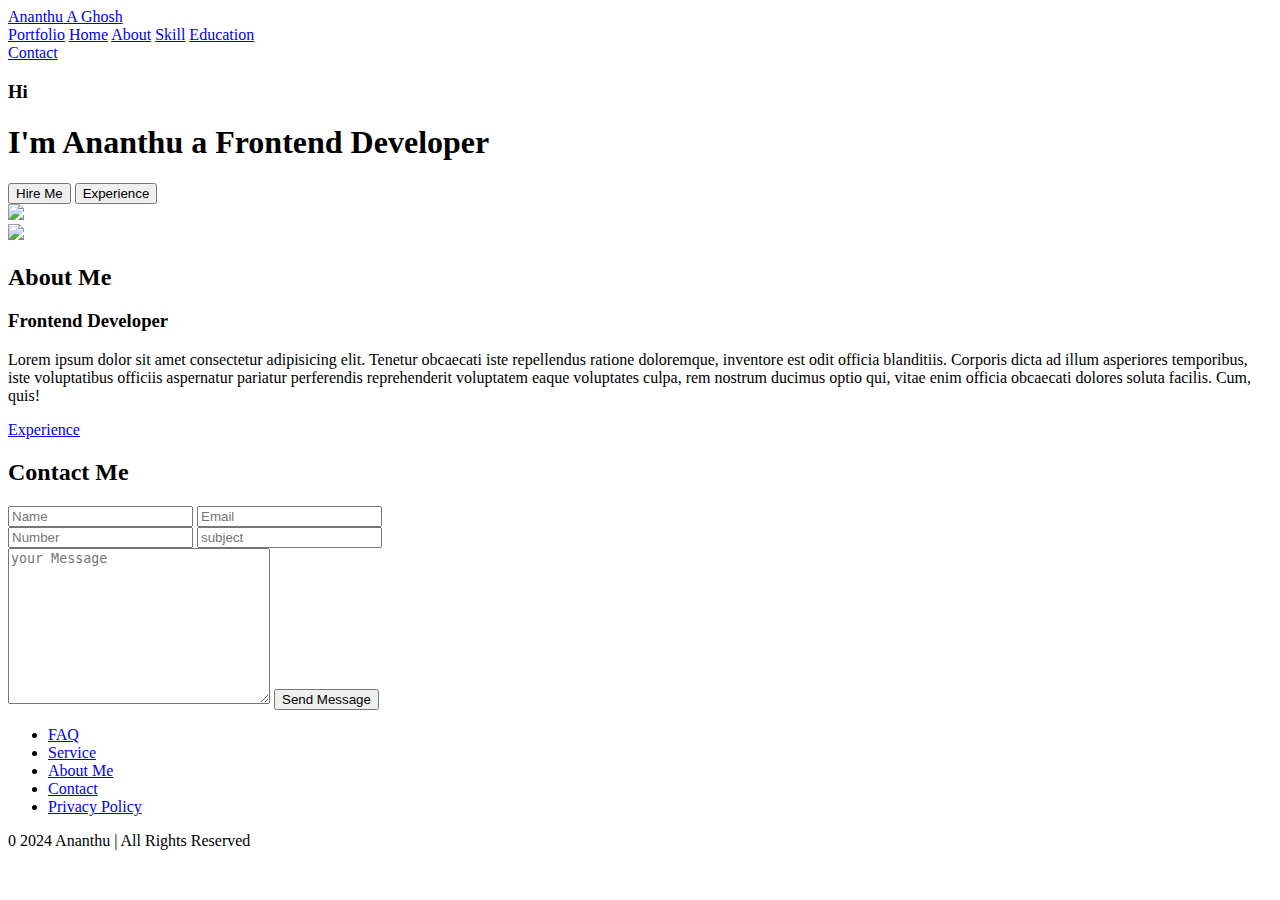
==== index.html @ 7c29a4a0 "Create index.html" ====
<!DOCTYPE html>
<html>
<head>
    <meta charset='utf-8'>
    <meta http-equiv='X-UA-Compatible' content='IE=edge'>
    <title>Page Title</title>
    <meta name='viewport' content='width=device-width, initial-scale=1'>
    <link rel='stylesheet' type='text/css' media='screen' href='style.css'>
    <link href='https://unpkg.com/boxicons@2.1.4/css/boxicons.min.css' rel='stylesheet'>
    <script src='main.js'></script>
</head>
<body>
    <header class="header">
        <a href="#" class="logo"><span>Ananthu</span> A Ghosh</a>

        <nav class="navbar">
            <a href="#" class="active">Portfolio</a>
            <a href="#" >Home</a>
            <a href="#" >About</a>
            <a href="#" >Skill</a>
            <a href="#">Education</a>
        </nav>
        <a href="#" class="contact">Contact</a>

    </header>
    <section class="home">
        <div class="home-content">
            <h3>Hi</h3>
            <h1>I'm <span>Ananthu</span> a Frontend Developer</h1>
            <div class="btn.box">
                <button class="btn-1">Hire Me</button>
                <button class="btn-2">Experience</button>
            </div>
        </div>
        <div class="img-box">
            <img src="ananthu.jpg">
        </div>
    </section>
    <section class="about">
        <div class="about-img"> 
            <img src="ananthu.jpg">

        </div>
        <div class="about-content">
            <h2 class="heading">About <span>Me</span></h2>
            <h3>Frontend <span>Developer</span></h3>
            <p>Lorem ipsum dolor sit amet consectetur adipisicing elit. Tenetur obcaecati iste repellendus ratione doloremque, inventore est odit officia blanditiis. Corporis dicta ad illum asperiores temporibus, iste voluptatibus officiis aspernatur pariatur perferendis reprehenderit voluptatem eaque voluptates culpa, rem nostrum ducimus optio qui, vitae enim officia obcaecati dolores soluta facilis. Cum, quis!</p>
            <a href="#" class="btn-2">Experience</a>
        </div>
    </section>
    <section class="contact-form">
        <h2 class="contact me">Contact <span>Me</span></h2>
        <form action="#">
            <div class="input-box">
                <input type="text" placeholder="Name">
                <input type="text"placeholder="Email">
            </div>
            <div class="input-box">
                <input type="number" placeholder="Number">
                <input type="text" placeholder="subject">
            </div>
            <textarea name=" " id="" cols="30" rows="10" placeholder="your Message"></textarea>
            <input  type="submit" class="btn-1" value="Send Message">
        </form>
    </section>
    <footer class="footer">
        <div class="social">
            <a href="#"></a>
            <a href="#"></a>
            <a href="#"></a>
            <a href="#"></a>
        </div>
        <ul class="list">
            <li>
                <a href="#">FAQ</a>
            </li>
            <li>
                <a href="#">Service</a>
            </li>
            <li>
                <a href="#">About Me</a>
            </li>
            <li>
                <a href="#">Contact</a>
            </li>
            <li>
                <a href="#">Privacy Policy</a>
            </li>
        </ul>
        <p class="copyright">0 2024 Ananthu | All Rights Reserved</p>
    </footer>
    
</body>
</html>
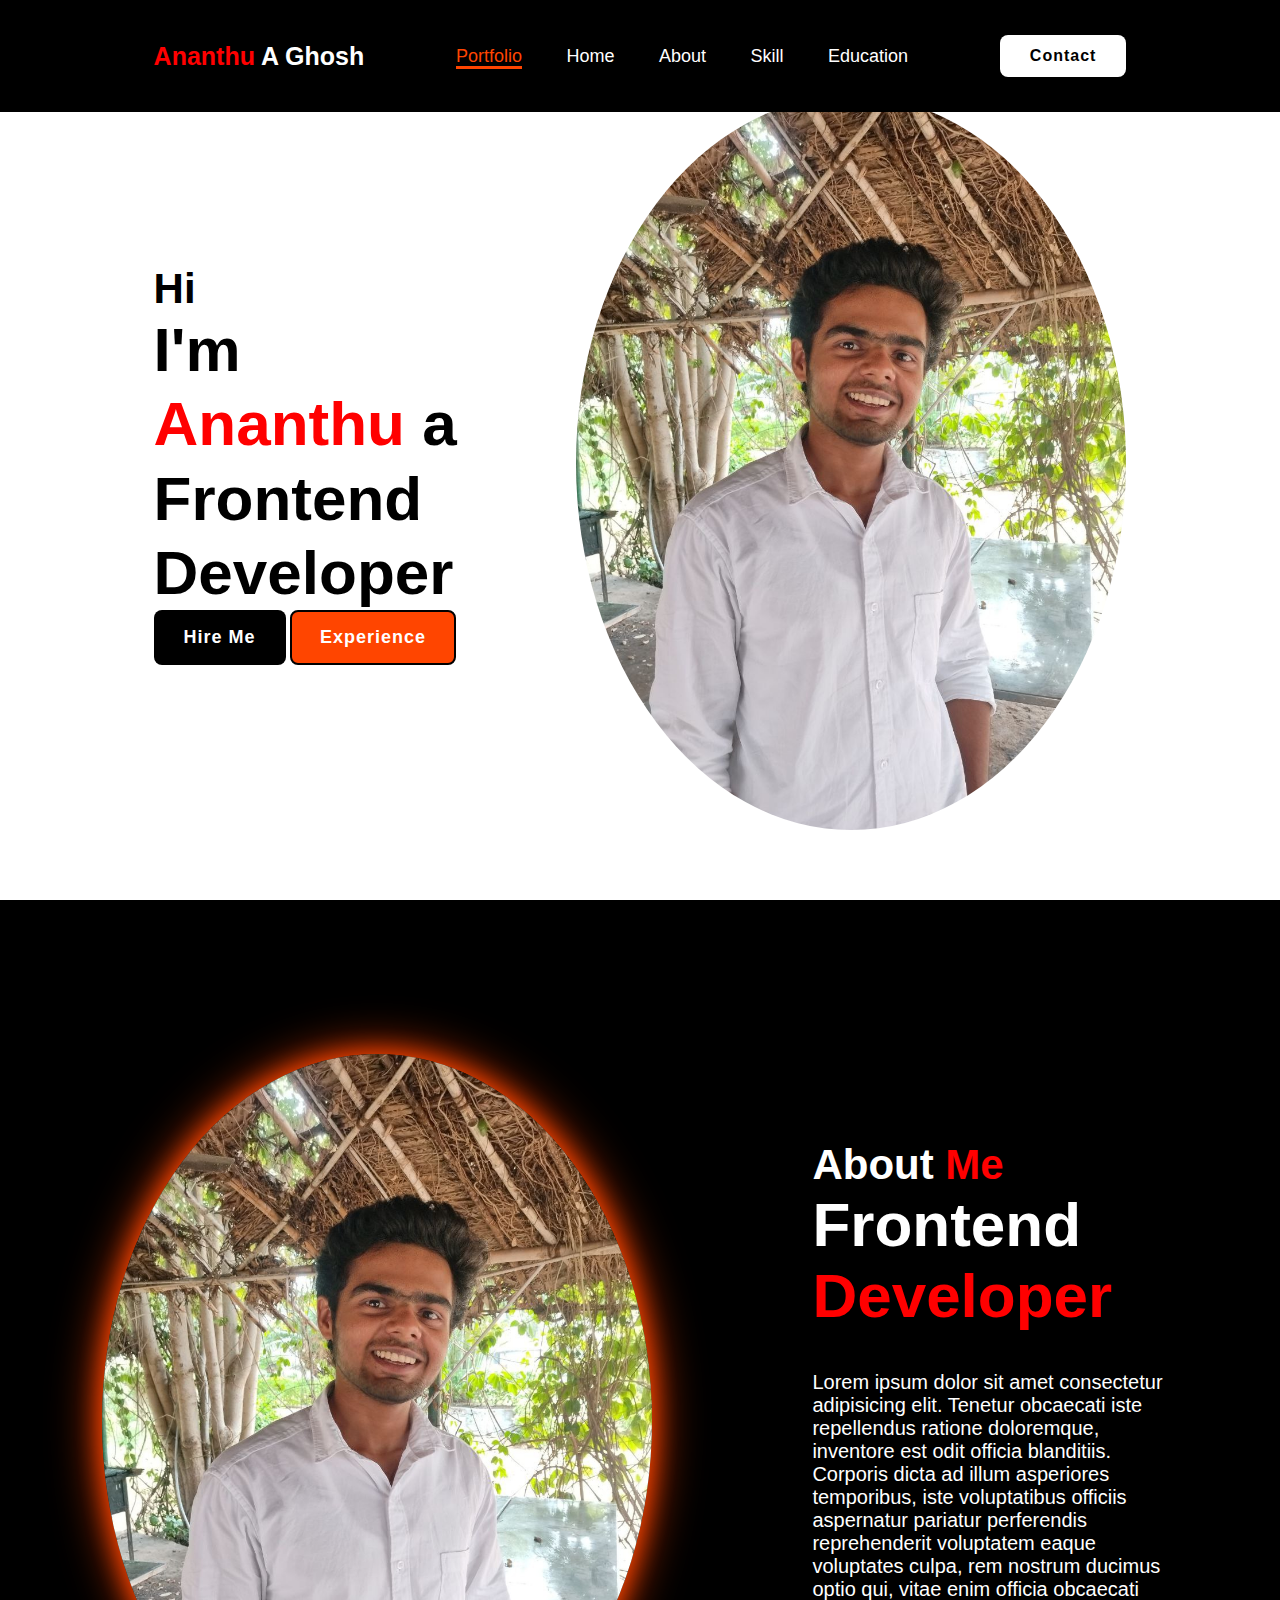
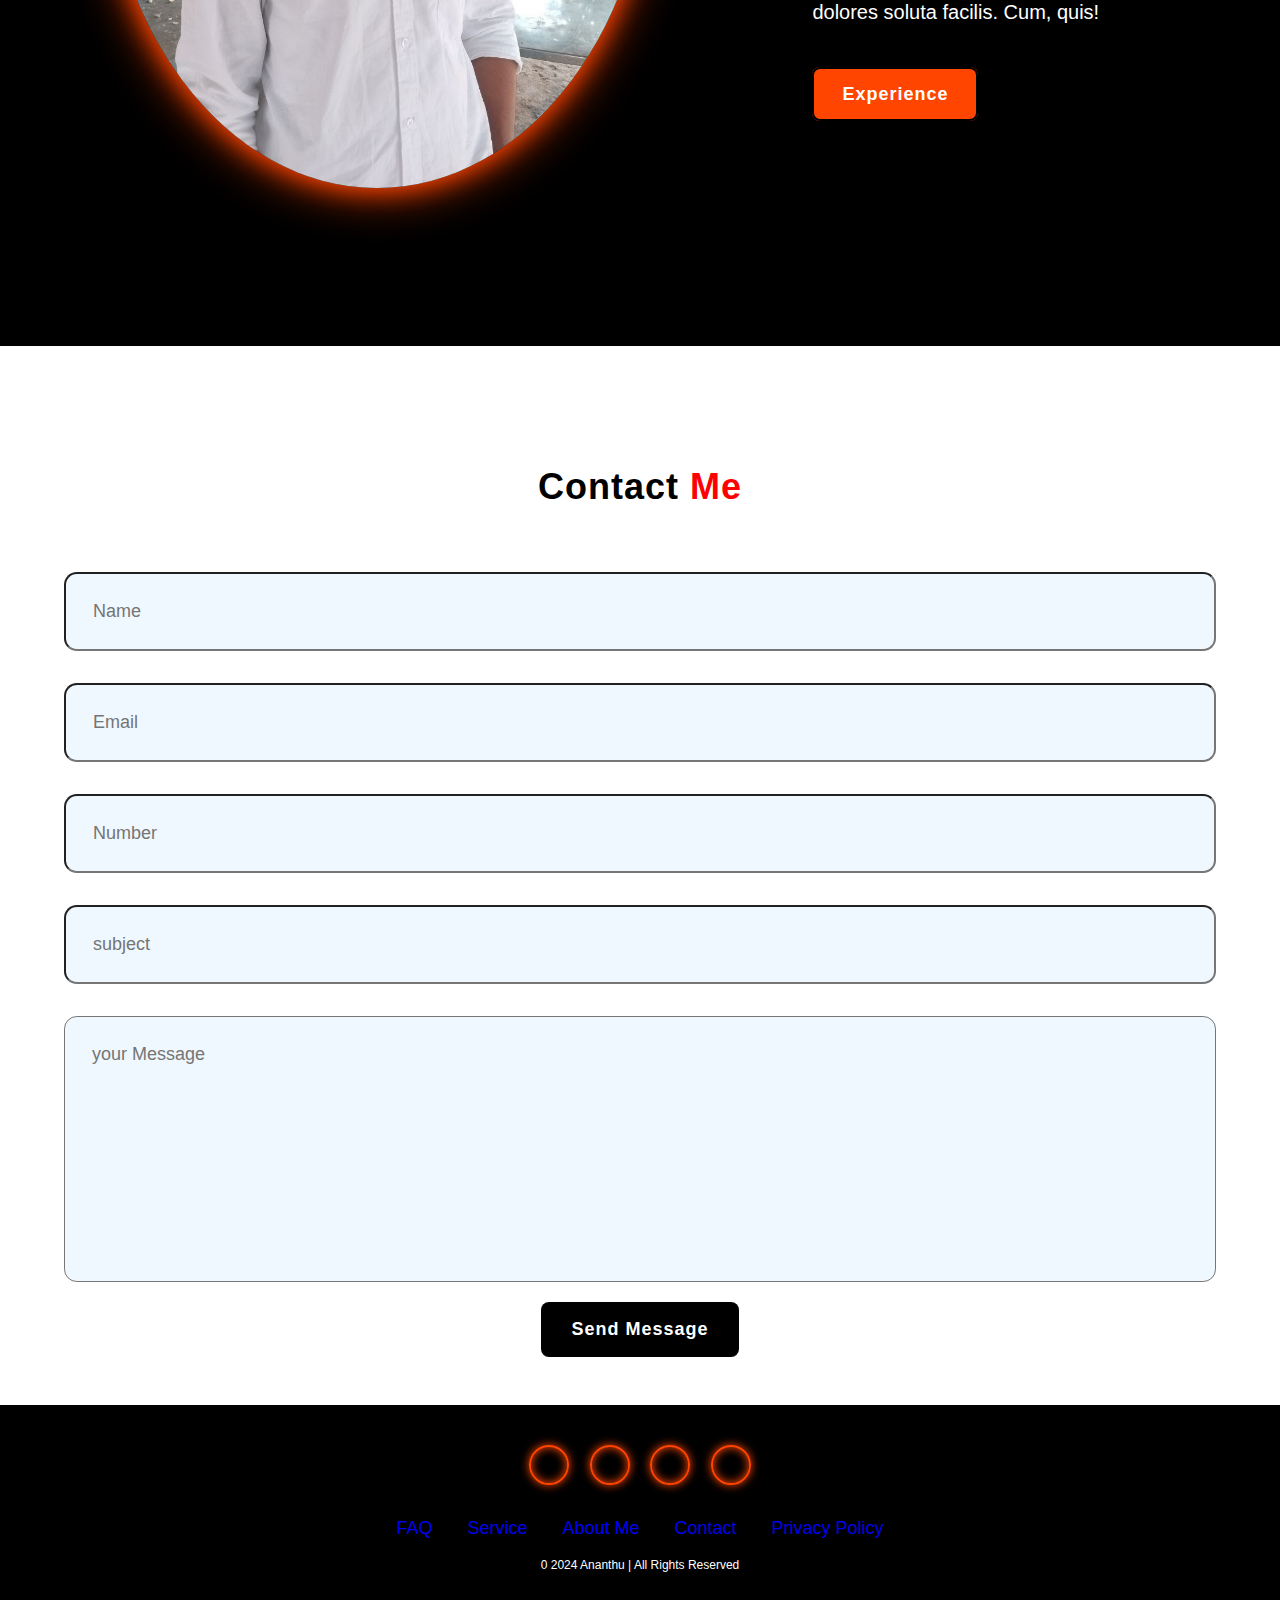
==== commit 33a18150: "Update index.html" ====
--- a/index.html
+++ b/index.html
@@ -3,7 +3,7 @@
 <head>
     <meta charset='utf-8'>
     <meta http-equiv='X-UA-Compatible' content='IE=edge'>
-    <title>Page Title</title>
+    <title>portfolio</title>
     <meta name='viewport' content='width=device-width, initial-scale=1'>
     <link rel='stylesheet' type='text/css' media='screen' href='style.css'>
     <link href='https://unpkg.com/boxicons@2.1.4/css/boxicons.min.css' rel='stylesheet'>
--- a/style.css
+++ b/style.css
@@ -0,0 +1,258 @@
+*{
+    margin:0;
+    padding:0;
+    box-sizing: border-box;
+    font-family:'poppins',sans-serif;
+    text-decoration: none;
+    list-style:none;
+}
+.header{
+    position:fixed;
+    top:0;
+    left:0;
+    width:100%;
+    padding:35px 12%;
+    background-color: black;
+    backdrop-filter:blur(10px);
+    display: flex;
+    justify-content: space-between;
+    align-items: center;
+    z-index: 100;
+} 
+.logo{
+    font-size: 25px;
+    color: white;
+    font-weight: 600;
+    transition: 0.3s ease ;
+}
+.logo:hover{
+    color:gray;
+    text-shadow: 0 0 25px gray,
+                 0 0 50px grey;
+    transform: scale(1.1);
+}
+span{
+    color:red;
+}
+.navbar a{
+    font-size: 18px;
+    color:white;
+    font-weight: 500;
+    margin: 0 20px;
+    border-bottom: 3px solid transparent;
+    transition: 0.3s ease;
+}
+.navbar a:hover,
+.navbar a.active{
+    color:orangered;
+    border-bottom: 3px solid orangered;
+
+}
+.contact{
+    padding:10px 28px;
+    background-color: white;
+    color:black;
+    border:2px solid transparent;
+    border-radius: 8px;
+    font-size: 16px;
+    letter-spacing: 1px;
+    letter-spacing: 1px;
+    font-weight:600;
+    transition: 0.3s ease;
+}
+.contact:hover{
+    background-color: navy;
+    box-shadow: 0 0 25 blue;
+    color:white;
+}
+.home{
+    width:100%;
+    min-height: 100vh;
+    background-color: white;
+    display: flex;
+    align-items: center;
+    gap:7em;
+    padding:30px 12% 0;
+}
+.home-content{
+    max-width:800px;
+
+}
+.home-content h3{
+    font-size:42px;
+}
+.home-content h1{
+    font-size:62px;
+    line-height:1.2;
+}
+.home-content p{
+    font-size: 18px;
+    margin: 25px 0 30px;
+}
+.btn-box{
+    width:345px;
+    display:flex;
+    gap:2em;
+}
+.btn-1{
+    padding:15px 28px;
+    background-color: black;
+    color:white;
+    border:2px solid transparent;
+    border-radius: 8px;
+    font-size:18px;
+    letter-spacing:1px;
+    font-weight:600;
+    transition:0.3s ease;
+    cursor: pointer;
+}
+.btn-1:hover{
+    background-color: white;
+    color:black;
+    border:2px solid black;
+}
+.btn-2{
+    padding: 15px 28px;
+    background-color: orangered;
+    color:white;
+    border:2px solid black;
+    border-radius: 8px;
+    font-size: 18px;
+    letter-spacing: 1px;
+    font-weight: 600;
+    transition: 0.3s ease;
+    cursor:pointer;
+}
+.btn-2:hover{
+    background-color: white;
+    color: orangered;
+}
+.img-box img{
+    border-radius:50%;
+    width:550px;
+}
+::-webkit-scrollbar{
+    width: 15px;
+}
+::-webkit-scrollbar-thumb{
+    background-color: orangered;
+}
+::-webkit-scrollbar-track{
+    background-color: black;
+    width: 50px;
+}
+.about{
+    display:flex;
+    justify-content: center;
+    align-items: center;
+    padding:12% 8%;
+    gap: 10em;
+    background: black;
+}
+.about-img img{
+position:relative;
+width:550px;
+box-shadow: 0 0 25px orangered,
+           0 0 50px orangered;
+border-radius:50%;
+}
+.about-content h2{
+    text-align:left;
+    color:white;
+    font-size:42px;
+}
+.about-content h3{
+    font-size: 62px;
+    color:white;
+}
+.about-content p{
+    color:white;
+    font-size: 20px;
+    margin:2em 0 3em;
+}
+.contact-form h2{
+    text-align: center;
+    margin-top: 3em;
+    margin-bottom: 1em;
+    font-size: 36px;
+}
+.contact-form form{
+    max-width: 5oem;
+    margin: 1rem auto;
+    text-align: center;
+    margin-bottom: 3em;
+}
+.contact-form form .input-box{
+    display: flex;
+    justify-content: center;
+    flex-wrap:wrap;
+}
+.contact-form form .input-box input,
+.contact-form form textarea{
+    width:90%;
+    padding: 1.5em;
+    font-size: 18px;
+    color: black;
+    background-color: aliceblue;
+    border-radius:  .8rem;
+    margin: 1rem 0;
+    resize: none;
+}
+.footer{
+    position: relative;
+    bottom: 0;
+    width:100%;
+    padding:40px 0;
+    background-color: black;
+}
+.footer .social{
+    text-align: center;
+    padding-bottom: 25px;
+    color: white;
+}
+.footer .social a{
+    font-size:24px;
+    color: white;
+    border:2px solid orangered;
+    width: 40px;
+    height: 40px;
+    line-height: 38px;
+    display: inline-block;
+    text-align: center;
+    border-radius: 50%;
+    margin: 0 8px;
+    box-shadow: inset 0 0 10px orangered , 0 0 10px orangered;
+    transition: 0.3s ease;
+
+}
+.footer .social a:hover{
+    transform:scale(1.2)translateY(-10px);
+    color: orangered;
+    border:2px solid orangered;
+}
+.footer ul{
+    margin-top: 0;
+    padding: 0;
+    font-size: 18px;
+    line-height: 1.6;
+    margin-bottom: 0;
+    text-align: center;
+}
+.footer ul li{
+    color: white;
+    border-bottom: 3px xolid transparent;
+    transition: 0.3s ease;
+}
+.footer ul li a:hover{
+    border-bottom: 3px solid orangered;
+}
+.footer ul li{
+    display: inline-block;
+    padding:0 15px;
+}
+.footer .copyright{
+    margin-top: 15px;
+    text-align: center;
+    font-size: 12px;
+    color: white;
+}
